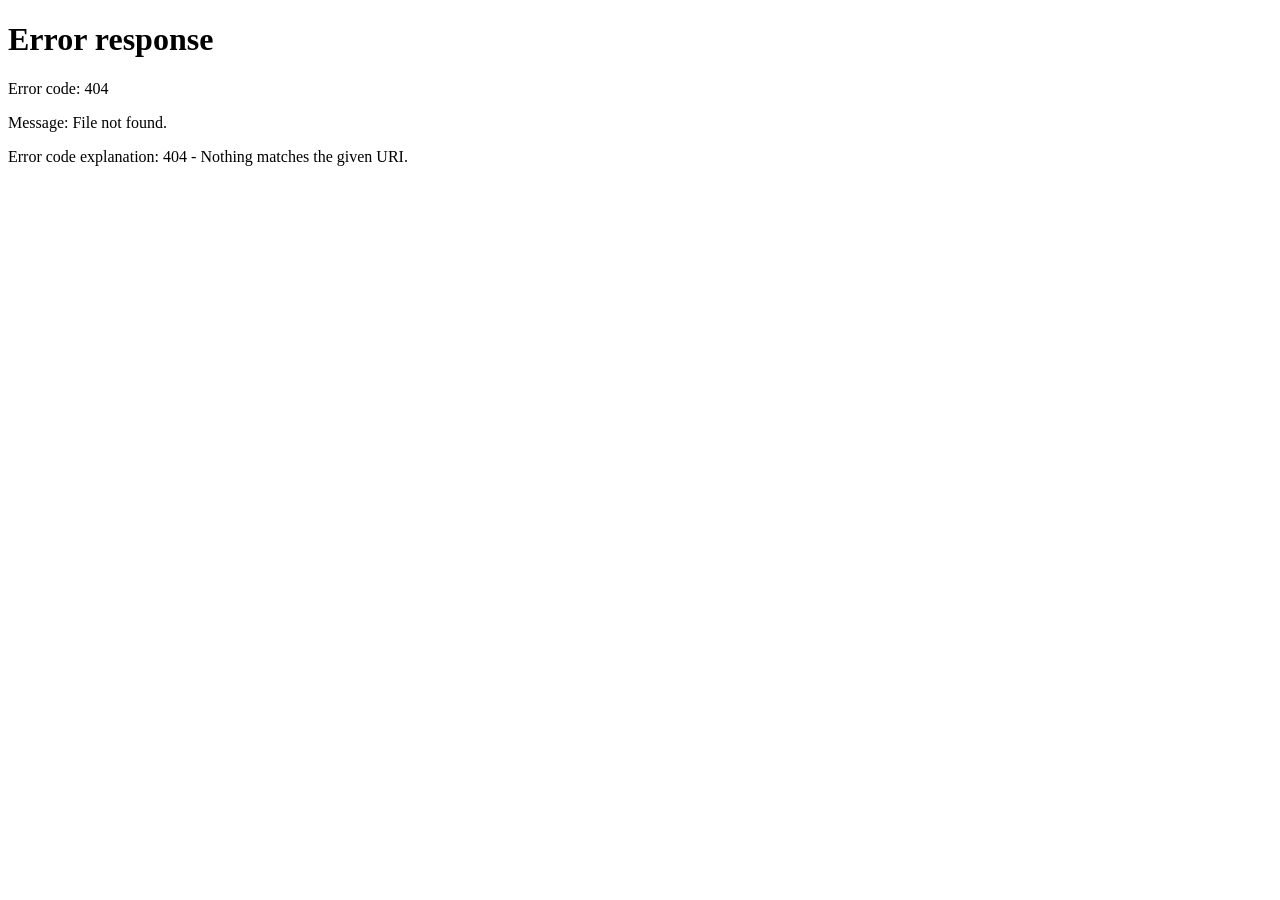
==== index.html @ 20a7a2fd "first commit" ====
<!DOCTYPE html>
<html lang="en">
<head>
    <meta charset="UTF-8">
    <meta name="viewport" content="width=device-width, initial-scale=1.0">
    <title>🏪 Mini Mart POS System - Point of Sale</title>
    <link rel="stylesheet" href="/style.css">
    <script src="script.js" defer></script>
</head>
<body>
    <div class="container">
        <div class="header">
            <h1>🏪 Mini Mart POS System</h1>
            <div class="nav-tabs">
                <a href="index.html" class="tab-button active">💳 Point of Sale</a>
                <a href="inventory.html" class="tab-button">📦 Inventory</a>
                <a href="stock.html" class="tab-button">📥 Product in Stock</a>
                <a href="reports.html" class="tab-button">📊 Reports</a>
                <a href="settings.html" class="tab-button">⚙️ Settings</a>
            </div>
        </div>

        <div id="pos" class="tab-content active">
            <div class="pos-layout">
                <div>
                    <input type="text" class="search-box" id="productSearch" placeholder="Search products..." oninput="searchProducts(this.value)">
                    <div class="product-grid" id="productGrid"></div>
                </div>

                <div class="cart-panel">
                    <div class="cart-header">
                        <h2>🛒 Current Sale</h2>
                    </div>
                    <div class="cart-items" id="cartItems">
                        <div style="text-align: center; color: #6b7280; padding: 20px;">Cart is empty</div>
                    </div>
                    <div class="cart-total">
                        <div class="total-amount" id="totalAmount">$0.00</div>
                        <div>Total Amount</div>
                    </div>
                    <button class="checkout-btn" onclick="checkout()">💰 Checkout</button>
                    <button class="btn btn-danger" onclick="clearCart()">🗑️ Clear Cart</button>
                </div>
            </div>
        </div>
    </div>

    <div id="checkoutModal" class="modal">
        <div class="modal-content">
            <span class="close" onclick="closeModal()">&times;</span>
            <h2>💳 Complete Payment</h2>
            <div class="form-group">
                <label for="paymentMethod">Payment Method</label>
                <select id="paymentMethod" class="form-control">
                    <option value="Cash">Cash</option>
                    <option value="Credit Card">Credit Card</option>
                    <option value="Debit Card">Debit Card</option>
                    <option value="Mobile Payment">Mobile Payment</option>
                </select>
            </div>
            <div class="form-group">
                <label for="amountReceived">Amount Received ($)</label>
                <input type="number" id="amountReceived" class="form-control" step="0.01" min="0">
            </div>
            <div class="cart-total">
                <div>Total: $<span id="modalTotal">0.00</span></div>
                <div>Change: $<span id="changeAmount">0.00</span></div>
            </div>
            <button class="checkout-btn" onclick="completeSale()">Complete Sale</button>
        </div>
    </div>
</body>
</html>
---- style.css ----
/* Global Styles */
* {
    margin: 0;
    padding: 0;
    box-sizing: border-box;
}

body {
    font-family: -apple-system, BlinkMacSystemFont, 'Segoe UI', Roboto, sans-serif;
    background: linear-gradient(135deg, #667eea 0%, #764ba2 100%);
    min-height: 100vh;
    color: #333;
}

.container {
    max-width: 1400px;
    margin: 0 auto;
    padding: 20px;
}

/* Header Styles */
.header {
    background: rgba(255, 255, 255, 0.95);
    backdrop-filter: blur(10px);
    border-radius: 15px;
    padding: 20px;
    margin-bottom: 20px;
    box-shadow: 0 8px 32px rgba(31, 38, 135, 0.37);
    border: 1px solid rgba(255, 255, 255, 0.18);
}

.header h1 {
    color: #2d3748;
    font-size: 2.5rem;
    font-weight: 700;
    text-align: center;
    margin-bottom: 10px;
}

/* Navigation Tabs */
.nav-tabs {
    display: flex;
    gap: 10px;
    justify-content: center;
    flex-wrap: wrap;
}

.tab-button {
    background: linear-gradient(45deg, #4f46e5, #7c3aed);
    color: white;
    border: none;
    padding: 12px 24px;
    border-radius: 25px;
    cursor: pointer;
    font-weight: 600;
    transition: all 0.3s ease;
    box-shadow: 0 4px 15px rgba(79, 70, 229, 0.3);
    text-decoration: none;
    display: inline-block;
}

.tab-button:hover {
    transform: translateY(-2px);
    box-shadow: 0 6px 20px rgba(79, 70, 229, 0.4);
}

.tab-button.active {
    background: linear-gradient(45deg, #059669, #047857);
    box-shadow: 0 4px 15px rgba(5, 150, 105, 0.3);
}

/* Login Content */
.login-content {
    background: rgba(255, 255, 255, 0.95);
    backdrop-filter: blur(10px);
    border-radius: 15px;
    padding: 30px;
    box-shadow: 0 8px 32px rgba(31, 38, 135, 0.37);
    border: 1px solid rgba(255, 255, 255, 0.18);
    max-width: 500px;
    margin: 50px auto;
    animation: fadeIn 0.5s ease;
}

.login-content h2 {
    text-align: center;
    margin-bottom: 20px;
    color: #2d3748;
}

/* Tab Content */
.tab-content {
    display: block;
    background: rgba(255, 255, 255, 0.95);
    backdrop-filter: blur(10px);
    border-radius: 15px;
    padding: 25px;
    box-shadow: 0 8px 32px rgba(31, 38, 135, 0.37);
    border: 1px solid rgba(255, 255, 255, 0.18);
    animation: fadeIn 0.5s ease;
}

@keyframes fadeIn {
    from { 
        opacity: 0; 
        transform: translateY(20px); 
    }
    to { 
        opacity: 1; 
        transform: translateY(0); 
    }
}

/* POS Interface */
.pos-layout {
    display: grid;
    grid-template-columns: 1fr 400px;
    gap: 20px;
    height: 70vh;
}

.product-grid {
    display: grid;
    grid-template-columns: repeat(auto-fill, minmax(150px, 1fr));
    gap: 15px;
    padding: 20px;
    background: rgba(248, 250, 252, 0.8);
    border-radius: 12px;
    overflow-y: auto;
    max-height: 100%;
}

.product-card {
    background: white;
    border-radius: 12px;
    padding: 15px;
    text-align: center;
    cursor: pointer;
    transition: all 0.3s ease;
    box-shadow: 0 2px 10px rgba(0, 0, 0, 0.1);
    border: 2px solid transparent;
}

.product-card:hover {
    transform: translateY(-5px) scale(1.02);
    box-shadow: 0 8px 25px rgba(0, 0, 0, 0.15);
    border-color: #4f46e5;
}

.product-card img {
    width: 60px;
    height: 60px;
    object-fit: cover;
    border-radius: 8px;
    margin-bottom: 10px;
    background: linear-gradient(45deg, #e2e8f0, #cbd5e1);
}

.product-name {
    font-weight: 600;
    color: #2d3748;
    margin-bottom: 5px;
    font-size: 0.9rem;
}

.product-price {
    color: #059669;
    font-weight: 700;
    font-size: 1.1rem;
}

/* Cart Panel */
.cart-panel {
    background: white;
    border-radius: 12px;
    padding: 20px;
    display: flex;
    flex-direction: column;
    box-shadow: 0 4px 20px rgba(0, 0, 0, 0.1);
}

.cart-header {
    text-align: center;
    margin-bottom: 20px;
    padding-bottom: 15px;
    border-bottom: 2px solid #e2e8f0;
}

.cart-items {
    flex: 1;
    overflow-y: auto;
    margin-bottom: 20px;
}

.cart-item {
    display: flex;
    justify-content: space-between;
    align-items: center;
    padding: 12px 0;
    border-bottom: 1px solid #e2e8f0;
    transition: all 0.3s ease;
}

.cart-item:hover {
    background: rgba(79, 70, 229, 0.05);
    border-radius: 8px;
    padding: 12px 8px;
}

.item-info {
    flex: 1;
}

.item-controls {
    display: flex;
    align-items: center;
    gap: 10px;
}

.qty-btn {
    background: #4f46e5;
    color: white;
    border: none;
    width: 30px;
    height: 30px;
    border-radius: 50%;
    cursor: pointer;
    font-weight: bold;
    transition: all 0.3s ease;
}

.qty-btn:hover {
    background: #3730a3;
    transform: scale(1.1);
}

.cart-total {
    background: linear-gradient(45deg, #1f2937, #374151);
    color: white;
    padding: 20px;
    border-radius: 12px;
    text-align: center;
    margin-bottom: 15px;
}

.total-amount {
    font-size: 1.8rem;
    font-weight: 700;
    margin-bottom: 10px;
}

.checkout-btn {
    background: linear-gradient(45deg, #059669, #047857);
    color: white;
    border: none;
    padding: 15px;
    border-radius: 12px;
    cursor: pointer;
    font-size: 1.1rem;
    font-weight: 600;
    transition: all 0.3s ease;
    width: 100%;
}

.checkout-btn:hover {
    transform: translateY(-2px);
    box-shadow: 0 6px 20px rgba(5, 150, 105, 0.3);
}

/* Forms */
.form-group {
    margin-bottom: 20px;
}

.form-group label {
    display: block;
    margin-bottom: 8px;
    font-weight: 600;
    color: #374151;
}

.form-control {
    width: 100%;
    padding: 12px;
    border: 2px solid #e5e7eb;
    border-radius: 8px;
    font-size: 1rem;
    transition: all 0.3s ease;
}

.form-control:focus {
    outline: none;
    border-color: #4f46e5;
    box-shadow: 0 0 0 3px rgba(79, 70, 229, 0.1);
}

/* Buttons */
.btn {
    background: linear-gradient(45deg, #4f46e5, #7c3aed);
    color: white;
    border: none;
    padding: 12px 24px;
    border-radius: 8px;
    cursor: pointer;
    font-weight: 600;
    transition: all 0.3s ease;
}

.btn:hover {
    transform: translateY(-2px);
    box-shadow: 0 4px 15px rgba(79, 70, 229, 0.3);
}

.btn-danger {
    background: linear-gradient(45deg, #dc2626, #b91c1c);
}

.btn-danger:hover {
    box-shadow: 0 4px 15px rgba(220, 38, 38, 0.3);
}

/* Tables */
.data-table {
    width: 100%;
    border-collapse: collapse;
    background: white;
    border-radius: 12px;
    overflow: hidden;
    box-shadow: 0 4px 20px rgba(0, 0, 0, 0.1);
}

.data-table th {
    background: linear-gradient(45deg, #1f2937, #374151);
    color: white;
    padding: 15px;
    text-align: left;
    font-weight: 600;
}

.data-table td {
    padding: 12px 15px;
    border-bottom: 1px solid #e5e7eb;
}

.data-table tr:hover {
    background: rgba(79, 70, 229, 0.05);
}

/* Reports */
.stats-grid {
    display: grid;
    grid-template-columns: repeat(auto-fit, minmax(250px, 1fr));
    gap: 20px;
    margin-bottom: 30px;
}

.stat-card {
    background: linear-gradient(135deg, #667eea 0%, #764ba2 100%);
    color: white;
    padding: 25px;
    border-radius: 15px;
    text-align: center;
    box-shadow: 0 8px 25px rgba(0, 0, 0, 0.15);
    transition: all 0.3s ease;
}

.stat-card:hover {
    transform: translateY(-5px);
    box-shadow: 0 12px 35px rgba(0, 0, 0, 0.2);
}

.stat-value {
    font-size: 2.5rem;
    font-weight: 700;
    margin-bottom: 10px;
}

.stat-label {
    font-size: 1.1rem;
    opacity: 0.9;
}

/* Modal */
.modal {
    display: none;
    position: fixed;
    top: 0;
    left: 0;
    width: 100%;
    height: 100%;
    background: rgba(0, 0, 0, 0.7);
    backdrop-filter: blur(5px);
    z-index: 1000;
}

.modal-content {
    position: absolute;
    top: 50%;
    left: 50%;
    transform: translate(-50%, -50%);
    background: white;
    border-radius: 15px;
    padding: 30px;
    max-width: 500px;
    width: 90%;
    box-shadow: 0 20px 60px rgba(0, 0, 0, 0.3);
}

.close {
    position: absolute;
    top: 15px;
    right: 20px;
    font-size: 2rem;
    cursor: pointer;
    color: #6b7280;
}

/* Search Box */
.search-box {
    width: 100%;
    padding: 12px;
    border: 2px solid #e5e7eb;
    border-radius: 25px;
    margin-bottom: 20px;
    font-size: 1rem;
    transition: all 0.3s ease;
}

.search-box:focus {
    outline: none;
    border-color: #4f46e5;
    box-shadow: 0 0 0 3px rgba(79, 70, 229, 0.1);
}

/* Responsive Design */
@media (max-width: 768px) {
    .pos-layout {
        grid-template-columns: 1fr;
        height: auto;
    }
    
    .product-grid {
        height: 300px;
    }
    
    .form-grid {
        grid-template-columns: 1fr;
    }
    
    .nav-tabs {
        flex-direction: column;
        align-items: center;
    }
    
    .tab-button {
        width: 200px;
        margin-bottom: 5px;
    }
    
    .header h1 {
        font-size: 2rem;
    }
    
    .stats-grid {
        grid-template-columns: 1fr;
    }
    
    .login-content {
        margin: 20px;
        padding: 20px;
    }
}
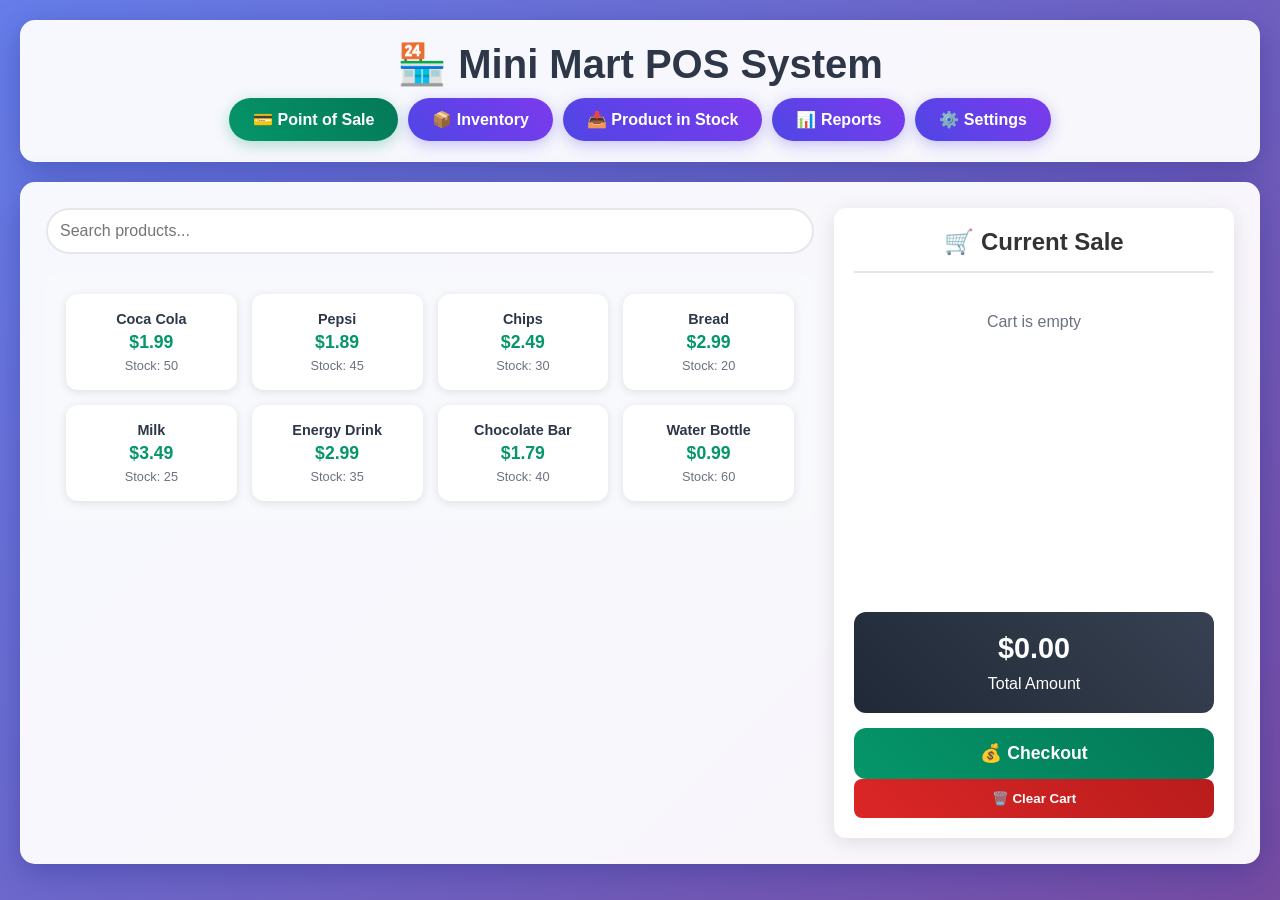
==== commit 496011c9: "new" ====
--- a/index.html
+++ b/index.html
@@ -4,19 +4,19 @@
     <meta charset="UTF-8">
     <meta name="viewport" content="width=device-width, initial-scale=1.0">
     <title>🏪 Mini Mart POS System - Point of Sale</title>
-    <link rel="stylesheet" href="/style.css">
-    <script src="script.js" defer></script>
+    <link rel="stylesheet" href="./style.css">
+    <script src="./script.js" defer></script>
 </head>
 <body>
     <div class="container">
         <div class="header">
             <h1>🏪 Mini Mart POS System</h1>
             <div class="nav-tabs">
-                <a href="index.html" class="tab-button active">💳 Point of Sale</a>
-                <a href="inventory.html" class="tab-button">📦 Inventory</a>
-                <a href="stock.html" class="tab-button">📥 Product in Stock</a>
-                <a href="reports.html" class="tab-button">📊 Reports</a>
-                <a href="settings.html" class="tab-button">⚙️ Settings</a>
+                <a href="login.html" class="tab-button active">💳 Point of Sale</a>
+                <a href="./pages/inventory.html" class="tab-button">📦 Inventory</a>
+                <a href="./pages/stock.html" class="tab-button">📥 Product in Stock</a>
+                <a href="./pages/reports.html" class="tab-button">📊 Reports</a>
+                <a href="./pages/settings.html" class="tab-button">⚙️ Settings</a>
             </div>
         </div>
 
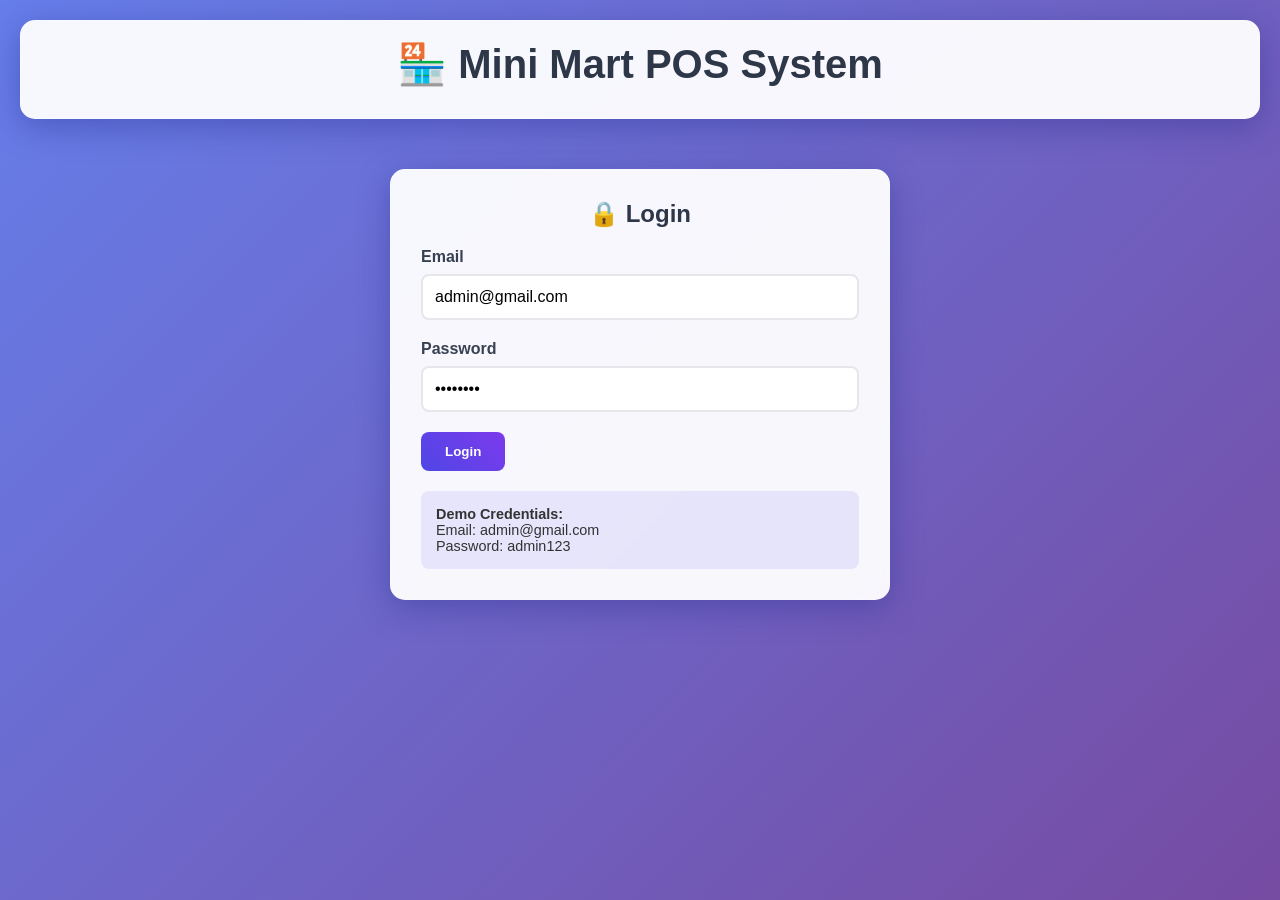
==== commit 9a34c9e5: "completed" ====
--- a/index.html
+++ b/index.html
@@ -5,18 +5,18 @@
     <meta name="viewport" content="width=device-width, initial-scale=1.0">
     <title>🏪 Mini Mart POS System - Point of Sale</title>
     <link rel="stylesheet" href="./style.css">
-    <script src="./script.js" defer></script>
 </head>
 <body>
     <div class="container">
         <div class="header">
             <h1>🏪 Mini Mart POS System</h1>
             <div class="nav-tabs">
-                <a href="login.html" class="tab-button active">💳 Point of Sale</a>
+                <a href="index.html" class="tab-button active">💳 Point of Sale</a>
                 <a href="./pages/inventory.html" class="tab-button">📦 Inventory</a>
                 <a href="./pages/stock.html" class="tab-button">📥 Product in Stock</a>
-                <a href="./pages/reports.html" class="tab-button">📊 Reports</a>
+                <a href="./pages/report.html" class="tab-button">📊 Reports</a>
                 <a href="./pages/settings.html" class="tab-button">⚙️ Settings</a>
+                <button onclick="ApiService.logout()" class="tab-button" style="background: linear-gradient(45deg, #dc2626, #b91c1c);">🚪 Logout</button>
             </div>
         </div>
 
@@ -24,7 +24,9 @@
             <div class="pos-layout">
                 <div>
                     <input type="text" class="search-box" id="productSearch" placeholder="Search products..." oninput="searchProducts(this.value)">
-                    <div class="product-grid" id="productGrid"></div>
+                    <div class="product-grid" id="productGrid">
+                        <div style="grid-column: 1/-1; text-align: center; padding: 40px; color: #6b7280;">Loading products...</div>
+                    </div>
                 </div>
 
                 <div class="cart-panel">
@@ -36,7 +38,7 @@
                     </div>
                     <div class="cart-total">
                         <div class="total-amount" id="totalAmount">$0.00</div>
-                        <div>Total Amount</div>
+                        <div>Total Amount (incl. tax)</div>
                     </div>
                     <button class="checkout-btn" onclick="checkout()">💰 Checkout</button>
                     <button class="btn btn-danger" onclick="clearCart()">🗑️ Clear Cart</button>
@@ -45,6 +47,7 @@
         </div>
     </div>
 
+    <!-- Checkout Modal -->
     <div id="checkoutModal" class="modal">
         <div class="modal-content">
             <span class="close" onclick="closeModal()">&times;</span>
@@ -69,5 +72,7 @@
             <button class="checkout-btn" onclick="completeSale()">Complete Sale</button>
         </div>
     </div>
+
+    <script src="./script.js"></script>
 </body>
 </html>
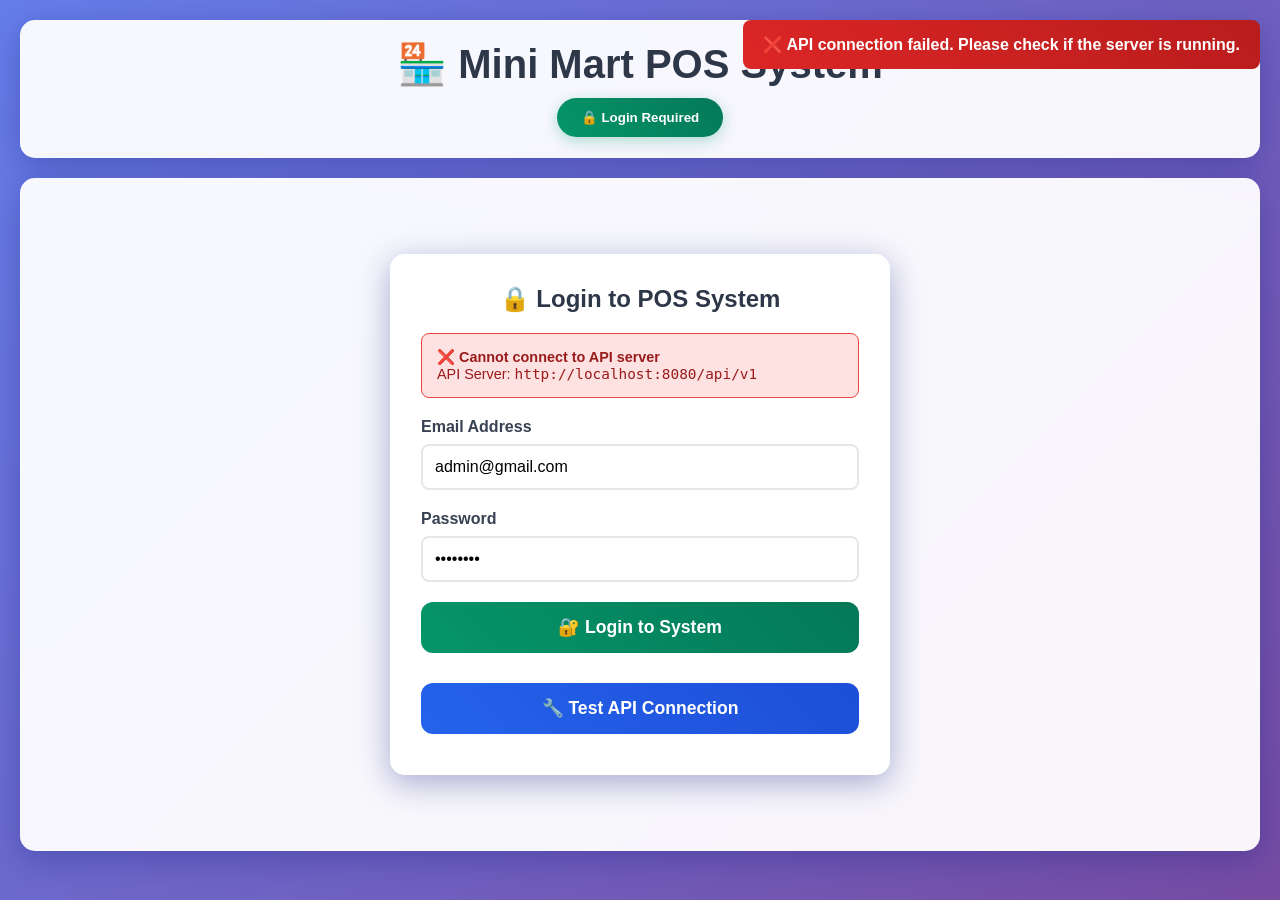
==== commit e07057c0: "last commit" ====
--- a/index.html
+++ b/index.html
@@ -1,31 +1,680 @@
 <!DOCTYPE html>
 <html lang="en">
+
 <head>
     <meta charset="UTF-8">
     <meta name="viewport" content="width=device-width, initial-scale=1.0">
-    <title>🏪 Mini Mart POS System - Point of Sale</title>
-    <link rel="stylesheet" href="./style.css">
+    <title>🏪 Mini Mart POS System</title>
+    <style>
+        /* Global Styles */
+        * {
+            margin: 0;
+            padding: 0;
+            box-sizing: border-box;
+        }
+
+        body {
+            font-family: -apple-system, BlinkMacSystemFont, 'Segoe UI', Roboto, sans-serif;
+            background: linear-gradient(135deg, #667eea 0%, #764ba2 100%);
+            min-height: 100vh;
+            color: #333;
+        }
+
+        .container {
+            max-width: 1400px;
+            margin: 0 auto;
+            padding: 20px;
+        }
+
+        /* Header Styles */
+        .header {
+            background: rgba(255, 255, 255, 0.95);
+            backdrop-filter: blur(10px);
+            border-radius: 15px;
+            padding: 20px;
+            margin-bottom: 20px;
+            box-shadow: 0 8px 32px rgba(31, 38, 135, 0.37);
+            border: 1px solid rgba(255, 255, 255, 0.18);
+        }
+
+        .header h1 {
+            color: #2d3748;
+            font-size: 2.5rem;
+            font-weight: 700;
+            text-align: center;
+            margin-bottom: 10px;
+        }
+
+        .user-info {
+            text-align: center;
+            margin-bottom: 15px;
+            padding: 10px;
+            background: rgba(79, 70, 229, 0.1);
+            border-radius: 8px;
+            font-size: 0.9rem;
+            color: #4f46e5;
+            display: none;
+        }
+
+        .user-info.show {
+            display: block;
+        }
+
+        /* Navigation Tabs */
+        .nav-tabs {
+            display: flex;
+            gap: 10px;
+            justify-content: center;
+            flex-wrap: wrap;
+        }
+
+        .tab-button {
+            background: linear-gradient(45deg, #4f46e5, #7c3aed);
+            color: white;
+            border: none;
+            padding: 12px 24px;
+            border-radius: 25px;
+            cursor: pointer;
+            font-weight: 600;
+            transition: all 0.3s ease;
+            box-shadow: 0 4px 15px rgba(79, 70, 229, 0.3);
+            text-decoration: none;
+            display: inline-block;
+        }
+
+        .tab-button:hover {
+            transform: translateY(-2px);
+            box-shadow: 0 6px 20px rgba(79, 70, 229, 0.4);
+        }
+
+        .tab-button.active {
+            background: linear-gradient(45deg, #059669, #047857);
+            box-shadow: 0 4px 15px rgba(5, 150, 105, 0.3);
+        }
+
+        .tab-button.logout {
+            background: linear-gradient(45deg, #dc2626, #b91c1c);
+            box-shadow: 0 4px 15px rgba(220, 38, 38, 0.3);
+        }
+
+        .tab-button.logout:hover {
+            box-shadow: 0 6px 20px rgba(220, 38, 38, 0.4);
+        }
+
+        /* Login Content */
+        .login-content {
+            background: rgba(255, 255, 255, 0.95);
+            backdrop-filter: blur(10px);
+            border-radius: 15px;
+            padding: 30px;
+            box-shadow: 0 8px 32px rgba(31, 38, 135, 0.37);
+            border: 1px solid rgba(255, 255, 255, 0.18);
+            max-width: 500px;
+            margin: 50px auto;
+            animation: fadeIn 0.5s ease;
+        }
+
+        .login-content h2 {
+            text-align: center;
+            margin-bottom: 20px;
+            color: #2d3748;
+        }
+
+        /* Connection Status */
+        .connection-status {
+            margin-bottom: 20px;
+            padding: 15px;
+            border-radius: 8px;
+            font-size: 0.9rem;
+        }
+
+        .connection-status.connecting {
+            background: #fef3c7;
+            color: #92400e;
+            border: 1px solid #fbbf24;
+        }
+
+        .connection-status.connected {
+            background: #d1fae5;
+            color: #065f46;
+            border: 1px solid #10b981;
+        }
+
+        .connection-status.error {
+            background: #fee2e2;
+            color: #991b1b;
+            border: 1px solid #ef4444;
+        }
+
+        /* Tab Content */
+        .tab-content {
+            display: none;
+            background: rgba(255, 255, 255, 0.95);
+            backdrop-filter: blur(10px);
+            border-radius: 15px;
+            padding: 25px;
+            box-shadow: 0 8px 32px rgba(31, 38, 135, 0.37);
+            border: 1px solid rgba(255, 255, 255, 0.18);
+            animation: fadeIn 0.5s ease;
+        }
+
+        .tab-content.active {
+            display: block;
+        }
+
+        @keyframes fadeIn {
+            from {
+                opacity: 0;
+                transform: translateY(20px);
+            }
+
+            to {
+                opacity: 1;
+                transform: translateY(0);
+            }
+        }
+
+        /* Loading Overlay */
+        .loading-overlay {
+            position: fixed;
+            top: 0;
+            left: 0;
+            width: 100%;
+            height: 100%;
+            background: rgba(0, 0, 0, 0.7);
+            backdrop-filter: blur(5px);
+            display: none;
+            justify-content: center;
+            align-items: center;
+            z-index: 9999;
+        }
+
+        .loading-overlay.show {
+            display: flex;
+        }
+
+        .spinner {
+            width: 50px;
+            height: 50px;
+            border: 5px solid rgba(255, 255, 255, 0.3);
+            border-top: 5px solid white;
+            border-radius: 50%;
+            animation: spin 1s linear infinite;
+        }
+
+        @keyframes spin {
+            0% {
+                transform: rotate(0deg);
+            }
+
+            100% {
+                transform: rotate(360deg);
+            }
+        }
+
+        /* POS Interface */
+        .pos-layout {
+            display: grid;
+            grid-template-columns: 1fr 400px;
+            gap: 20px;
+            height: 70vh;
+        }
+
+        .product-grid {
+            display: grid;
+            grid-template-columns: repeat(auto-fill, minmax(150px, 1fr));
+            gap: 15px;
+            padding: 20px;
+            background: rgba(248, 250, 252, 0.8);
+            border-radius: 12px;
+            overflow-y: auto;
+            max-height: 100%;
+        }
+
+        .product-card {
+            background: white;
+            border-radius: 12px;
+            padding: 15px;
+            text-align: center;
+            cursor: pointer;
+            transition: all 0.3s ease;
+            box-shadow: 0 2px 10px rgba(0, 0, 0, 0.1);
+            border: 2px solid transparent;
+        }
+
+        .product-card:hover {
+            transform: translateY(-5px) scale(1.02);
+            box-shadow: 0 8px 25px rgba(0, 0, 0, 0.15);
+            border-color: #4f46e5;
+        }
+
+        .product-card.out-of-stock {
+            opacity: 0.5;
+            cursor: not-allowed;
+        }
+
+        .product-card.out-of-stock:hover {
+            transform: none;
+            border-color: transparent;
+        }
+
+        .product-name {
+            font-weight: 600;
+            color: #2d3748;
+            margin-bottom: 5px;
+            font-size: 0.9rem;
+        }
+
+        .product-price {
+            color: #059669;
+            font-weight: 700;
+            font-size: 1.1rem;
+        }
+
+        /* Cart Panel */
+        .cart-panel {
+            background: white;
+            border-radius: 12px;
+            padding: 20px;
+            display: flex;
+            flex-direction: column;
+            box-shadow: 0 4px 20px rgba(0, 0, 0, 0.1);
+        }
+
+        .cart-header {
+            text-align: center;
+            margin-bottom: 20px;
+            padding-bottom: 15px;
+            border-bottom: 2px solid #e2e8f0;
+        }
+
+        .cart-items {
+            flex: 1;
+            overflow-y: auto;
+            margin-bottom: 20px;
+        }
+
+        .cart-item {
+            display: flex;
+            justify-content: space-between;
+            align-items: center;
+            padding: 12px 0;
+            border-bottom: 1px solid #e2e8f0;
+            transition: all 0.3s ease;
+        }
+
+        .cart-item:hover {
+            background: rgba(79, 70, 229, 0.05);
+            border-radius: 8px;
+            padding: 12px 8px;
+        }
+
+        .item-info {
+            flex: 1;
+        }
+
+        .item-controls {
+            display: flex;
+            align-items: center;
+            gap: 10px;
+        }
+
+        .qty-btn {
+            background: #4f46e5;
+            color: white;
+            border: none;
+            width: 30px;
+            height: 30px;
+            border-radius: 50%;
+            cursor: pointer;
+            font-weight: bold;
+            transition: all 0.3s ease;
+        }
+
+        .qty-btn:hover {
+            background: #3730a3;
+            transform: scale(1.1);
+        }
+
+        .cart-total {
+            background: linear-gradient(45deg, #1f2937, #374151);
+            color: white;
+            padding: 20px;
+            border-radius: 12px;
+            text-align: center;
+            margin-bottom: 15px;
+        }
+
+        .total-amount {
+            font-size: 1.8rem;
+            font-weight: 700;
+            margin-bottom: 10px;
+        }
+
+        .checkout-btn,
+        .btn {
+            background: linear-gradient(45deg, #059669, #047857);
+            color: white;
+            border: none;
+            padding: 15px;
+            border-radius: 12px;
+            cursor: pointer;
+            font-size: 1.1rem;
+            font-weight: 600;
+            transition: all 0.3s ease;
+            width: 100%;
+            margin-bottom: 10px;
+        }
+
+        .checkout-btn:hover,
+        .btn:hover {
+            transform: translateY(-2px);
+            box-shadow: 0 6px 20px rgba(5, 150, 105, 0.3);
+        }
+
+        .btn:disabled {
+            opacity: 0.5;
+            cursor: not-allowed;
+            transform: none;
+        }
+
+        .btn-danger {
+            background: linear-gradient(45deg, #dc2626, #b91c1c);
+        }
+
+        .btn-danger:hover {
+            box-shadow: 0 4px 15px rgba(220, 38, 38, 0.3);
+        }
+
+        /* Forms */
+        .form-group {
+            margin-bottom: 20px;
+        }
+
+        .form-group label {
+            display: block;
+            margin-bottom: 8px;
+            font-weight: 600;
+            color: #374151;
+        }
+
+        .form-control {
+            width: 100%;
+            padding: 12px;
+            border: 2px solid #e5e7eb;
+            border-radius: 8px;
+            font-size: 1rem;
+            transition: all 0.3s ease;
+        }
+
+        .form-control:focus {
+            outline: none;
+            border-color: #4f46e5;
+            box-shadow: 0 0 0 3px rgba(79, 70, 229, 0.1);
+        }
+
+        .form-grid {
+            display: grid;
+            grid-template-columns: 1fr 1fr;
+            gap: 30px;
+        }
+
+        /* Tables */
+        .data-table {
+            width: 100%;
+            border-collapse: collapse;
+            background: white;
+            border-radius: 12px;
+            overflow: hidden;
+            box-shadow: 0 4px 20px rgba(0, 0, 0, 0.1);
+        }
+
+        .data-table th {
+            background: linear-gradient(45deg, #1f2937, #374151);
+            color: white;
+            padding: 15px;
+            text-align: left;
+            font-weight: 600;
+        }
+
+        .data-table td {
+            padding: 12px 15px;
+            border-bottom: 1px solid #e5e7eb;
+        }
+
+        .data-table tr:hover {
+            background: rgba(79, 70, 229, 0.05);
+        }
+
+        /* Reports */
+        .stats-grid {
+            display: grid;
+            grid-template-columns: repeat(auto-fit, minmax(250px, 1fr));
+            gap: 20px;
+            margin-bottom: 30px;
+        }
+
+        .stat-card {
+            background: linear-gradient(135deg, #667eea 0%, #764ba2 100%);
+            color: white;
+            padding: 25px;
+            border-radius: 15px;
+            text-align: center;
+            box-shadow: 0 8px 25px rgba(0, 0, 0, 0.15);
+            transition: all 0.3s ease;
+        }
+
+        .stat-card:hover {
+            transform: translateY(-5px);
+            box-shadow: 0 12px 35px rgba(0, 0, 0, 0.2);
+        }
+
+        .stat-value {
+            font-size: 2.5rem;
+            font-weight: 700;
+            margin-bottom: 10px;
+        }
+
+        .stat-label {
+            font-size: 1.1rem;
+            opacity: 0.9;
+        }
+
+        /* Modal */
+        .modal {
+            display: none;
+            position: fixed;
+            top: 0;
+            left: 0;
+            width: 100%;
+            height: 100%;
+            background: rgba(0, 0, 0, 0.7);
+            backdrop-filter: blur(5px);
+            z-index: 1000;
+        }
+
+        .modal-content {
+            position: absolute;
+            top: 50%;
+            left: 50%;
+            transform: translate(-50%, -50%);
+            background: white;
+            border-radius: 15px;
+            padding: 30px;
+            max-width: 500px;
+            width: 90%;
+            box-shadow: 0 20px 60px rgba(0, 0, 0, 0.3);
+        }
+
+        .close {
+            position: absolute;
+            top: 15px;
+            right: 20px;
+            font-size: 2rem;
+            cursor: pointer;
+            color: #6b7280;
+        }
+
+        /* Search Box */
+        .search-box {
+            width: 100%;
+            padding: 12px;
+            border: 2px solid #e5e7eb;
+            border-radius: 25px;
+            margin-bottom: 20px;
+            font-size: 1rem;
+            transition: all 0.3s ease;
+        }
+
+        .search-box:focus {
+            outline: none;
+            border-color: #4f46e5;
+            box-shadow: 0 0 0 3px rgba(79, 70, 229, 0.1);
+        }
+
+        .hidden {
+            display: none;
+        }
+
+        .loading {
+            text-align: center;
+            padding: 20px;
+            color: #6b7280;
+        }
+
+        /* Notification */
+        .notification {
+            position: fixed;
+            top: 20px;
+            right: 20px;
+            padding: 15px 20px;
+            border-radius: 8px;
+            color: white;
+            font-weight: 600;
+            z-index: 10000;
+            transform: translateX(400px);
+            transition: transform 0.3s ease;
+        }
+
+        .notification.show {
+            transform: translateX(0);
+        }
+
+        .notification.success {
+            background: linear-gradient(45deg, #059669, #047857);
+        }
+
+        .notification.error {
+            background: linear-gradient(45deg, #dc2626, #b91c1c);
+        }
+
+        .notification.info {
+            background: linear-gradient(45deg, #2563eb, #1d4ed8);
+        }
+
+        /* Responsive Design */
+        @media (max-width: 768px) {
+            .pos-layout {
+                grid-template-columns: 1fr;
+                height: auto;
+            }
+
+            .product-grid {
+                height: 300px;
+            }
+
+            .form-grid {
+                grid-template-columns: 1fr;
+            }
+
+            .nav-tabs {
+                flex-direction: column;
+                align-items: center;
+            }
+
+            .tab-button {
+                width: 200px;
+                margin-bottom: 5px;
+            }
+
+            .header h1 {
+                font-size: 2rem;
+            }
+
+            .stats-grid {
+                grid-template-columns: 1fr;
+            }
+        }
+    </style>
 </head>
+
 <body>
+    <!-- Loading Overlay -->
+    <div class="loading-overlay" id="loadingOverlay">
+        <div class="spinner"></div>
+    </div>
+
+    <!-- Notification -->
+    <div class="notification" id="notification"></div>
+
     <div class="container">
         <div class="header">
             <h1>🏪 Mini Mart POS System</h1>
-            <div class="nav-tabs">
-                <a href="index.html" class="tab-button active">💳 Point of Sale</a>
-                <a href="./pages/inventory.html" class="tab-button">📦 Inventory</a>
-                <a href="./pages/stock.html" class="tab-button">📥 Product in Stock</a>
-                <a href="./pages/report.html" class="tab-button">📊 Reports</a>
-                <a href="./pages/settings.html" class="tab-button">⚙️ Settings</a>
-                <button onclick="ApiService.logout()" class="tab-button" style="background: linear-gradient(45deg, #dc2626, #b91c1c);">🚪 Logout</button>
+
+            <!-- User Info (shown when logged in) -->
+            <div class="user-info" id="userInfo">
+                Welcome back, <span id="currentUserEmail"></span>
+                <br>
+                <small>Session active since <span id="loginTime"></span></small>
+            </div>
+
+            <div class="nav-tabs" id="navTabs">
+                <!-- Navigation will be updated by JavaScript based on login status -->
             </div>
         </div>
 
-        <div id="pos" class="tab-content active">
+        <!-- Login Tab -->
+        <div id="login" class="tab-content active">
+            <div class="login-content">
+                <h2>🔒 Login to POS System</h2>
+
+                <!-- Connection Status -->
+                <div class="connection-status connecting" id="connectionStatus">
+                    <strong>🔄 Checking connection...</strong><br>
+                    Testing API connection to <code id="apiUrl">http://localhost:8080</code>
+                </div>
+
+                <form id="loginForm" onsubmit="handleLogin(event)">
+                    <div class="form-group">
+                        <label for="username">Email Address</label>
+                        <input type="email" id="username" class="form-control" value="admin@gmail.com" required>
+                    </div>
+                    <div class="form-group">
+                        <label for="password">Password</label>
+                        <input type="password" id="password" class="form-control" value="admin123" required>
+                    </div>
+                    <button type="submit" class="btn" id="loginBtn">
+                        🔐 Login to System
+                    </button>
+                </form>
+
+                <div style="margin-top: 20px; text-align: center;">
+                    <button type="button" class="btn" onclick="testConnection()"
+                        style="background: linear-gradient(45deg, #2563eb, #1d4ed8);">
+                        🔧 Test API Connection
+                    </button>
+                </div>
+            </div>
+        </div>
+
+        <!-- POS Tab -->
+        <div id="pos" class="tab-content">
             <div class="pos-layout">
                 <div>
-                    <input type="text" class="search-box" id="productSearch" placeholder="Search products..." oninput="searchProducts(this.value)">
+                    <input type="text" class="search-box" id="productSearch" placeholder="🔍 Search products..."
+                        oninput="searchProducts(this.value)">
                     <div class="product-grid" id="productGrid">
-                        <div style="grid-column: 1/-1; text-align: center; padding: 40px; color: #6b7280;">Loading products...</div>
+                        <div class="loading">Loading products...</div>
                     </div>
                 </div>
 
@@ -38,10 +687,201 @@
                     </div>
                     <div class="cart-total">
                         <div class="total-amount" id="totalAmount">$0.00</div>
-                        <div>Total Amount (incl. tax)</div>
+                        <div>Total Amount</div>
                     </div>
-                    <button class="checkout-btn" onclick="checkout()">💰 Checkout</button>
+                    <button class="checkout-btn" onclick="checkout()" disabled>💰 Checkout</button>
                     <button class="btn btn-danger" onclick="clearCart()">🗑️ Clear Cart</button>
+                </div>
+            </div>
+        </div>
+
+        <!-- Inventory Tab -->
+        <div id="inventory" class="tab-content">
+            <div class="form-grid">
+                <div>
+                    <h2>➕ Add Product to Inventory</h2>
+                    <form id="inventoryForm" onsubmit="addInventoryProduct(event)">
+                        <div class="form-group">
+                            <label for="inventoryStockProduct">Stock Product</label>
+                            <select id="inventoryStockProduct" class="form-control" required>
+                                <option value="">Select a stock product...</option>
+                            </select>
+                        </div>
+                        <div class="form-group">
+                            <label for="inventorySalePrice">Sale Price ($)</label>
+                            <input type="number" id="inventorySalePrice" class="form-control" step="0.01" min="0"
+                                required>
+                        </div>
+                        <div class="form-group">
+                            <label for="inventorySaleQuantity">Sale Quantity</label>
+                            <input type="number" id="inventorySaleQuantity" class="form-control" min="0" required>
+                        </div>
+                        <div class="form-group">
+                            <label for="inventoryDiscount">Discount (0-1)</label>
+                            <input type="number" id="inventoryDiscount" class="form-control" step="0.01" min="0" max="1"
+                                value="0">
+                        </div>
+                        <button type="submit" class="btn">Add to Inventory</button>
+                    </form>
+                </div>
+                <div>
+                    <h2>📋 Inventory Products</h2>
+                    <table class="data-table">
+                        <thead>
+                            <tr>
+                                <th>Name</th>
+                                <th>Sale Price</th>
+                                <th>Discount</th>
+                                <th>Final Price</th>
+                                <th>Quantity</th>
+                                <th>Category</th>
+                                <th>Actions</th>
+                            </tr>
+                        </thead>
+                        <tbody id="inventoryTable">
+                            <tr>
+                                <td colspan="7" class="loading">Loading inventory...</td>
+                            </tr>
+                        </tbody>
+                    </table>
+                </div>
+            </div>
+        </div>
+
+        <!-- Stock Tab -->
+        <div id="stock" class="tab-content">
+            <div class="form-grid">
+                <div>
+                    <h2>📥 Add Stock Product</h2>
+                    <form id="stockForm" onsubmit="addStockProduct(event)">
+                        <div class="form-group">
+                            <label for="stockProductName">Product Name</label>
+                            <input type="text" id="stockProductName" class="form-control" required>
+                        </div>
+                        <div class="form-group">
+                            <label for="stockBasePrice">Base Price ($)</label>
+                            <input type="number" id="stockBasePrice" class="form-control" step="0.01" min="0" required>
+                        </div>
+                        <div class="form-group">
+                            <label for="stockQuantity">Quantity</label>
+                            <input type="number" id="stockQuantity" class="form-control" min="0" required>
+                        </div>
+                        <div class="form-group">
+                            <label for="stockCategory">Category</label>
+                            <select id="stockCategory" class="form-control" required>
+                                <option value="">Select category...</option>
+                            </select>
+                        </div>
+                        <button type="submit" class="btn">Add to Stock</button>
+                    </form>
+                </div>
+                <div>
+                    <h2>📋 Stock Products</h2>
+                    <table class="data-table">
+                        <thead>
+                            <tr>
+                                <th>Name</th>
+                                <th>Base Price</th>
+                                <th>Quantity</th>
+                                <th>Category</th>
+                                <th>Actions</th>
+                            </tr>
+                        </thead>
+                        <tbody id="stockTable">
+                            <tr>
+                                <td colspan="5" class="loading">Loading stock...</td>
+                            </tr>
+                        </tbody>
+                    </table>
+                </div>
+            </div>
+        </div>
+
+        <!-- Reports Tab -->
+        <div id="reports" class="tab-content">
+            <div class="stats-grid">
+                <div class="stat-card">
+                    <div class="stat-value" id="todaySales">$0</div>
+                    <div class="stat-label">Today's Sales</div>
+                </div>
+                <div class="stat-card">
+                    <div class="stat-value" id="totalTransactions">0</div>
+                    <div class="stat-label">Transactions Today</div>
+                </div>
+                <div class="stat-card">
+                    <div class="stat-value" id="topProduct">-</div>
+                    <div class="stat-label">Top Selling Product</div>
+                </div>
+                <div class="stat-card">
+                    <div class="stat-value" id="lowStock">0</div>
+                    <div class="stat-label">Low Stock Items</div>
+                </div>
+                <div class="stat-card">
+                    <div class="stat-value" id="totalProfit">$0</div>
+                    <div class="stat-label">Today's Profit</div>
+                </div>
+            </div>
+            <h2>📈 Recent Transactions</h2>
+            <table class="data-table">
+                <thead>
+                    <tr>
+                        <th>Time</th>
+                        <th>Items</th>
+                        <th>Total</th>
+                        <th>Payment Method</th>
+                    </tr>
+                </thead>
+                <tbody id="transactionTable">
+                    <tr>
+                        <td colspan="4" class="loading">Loading transactions...</td>
+                    </tr>
+                </tbody>
+            </table>
+        </div>
+
+        <!-- Settings Tab -->
+        <div id="settings" class="tab-content">
+            <div class="form-grid">
+                <div>
+                    <h2>🏪 Store Information</h2>
+                    <form id="storeForm" onsubmit="saveStoreSettings(event)">
+                        <div class="form-group">
+                            <label for="storeName">Store Name</label>
+                            <input type="text" id="storeName" class="form-control" value="Mini Mart">
+                        </div>
+                        <div class="form-group">
+                            <label for="storeAddress">Address</label>
+                            <input type="text" id="storeAddress" class="form-control"
+                                value="123 Main Street, City, State 12345">
+                        </div>
+                        <div class="form-group">
+                            <label for="storePhone">Phone</label>
+                            <input type="tel" id="storePhone" class="form-control">
+                        </div>
+                        <button type="submit" class="btn">Save Settings</button>
+                    </form>
+                </div>
+                <div>
+                    <h2>💰 Tax & Payment Settings</h2>
+                    <form id="paymentForm" onsubmit="updatePaymentSettings(event)">
+                        <div class="form-group">
+                            <label for="taxRate">Tax Rate (%)</label>
+                            <input type="number" id="taxRate" class="form-control" step="0.01" min="0" value="0">
+                        </div>
+                        <div class="form-group">
+                            <label for="currency">Currency</label>
+                            <select id="currency" class="form-control">
+                                <option value="USD">USD ($)</option>
+                                <option value="EUR">EUR (€)</option>
+                                <option value="GBP">GBP (£)</option>
+                            </select>
+                        </div>
+                        <div class="form-group">
+                            <label for="lowStockAlert">Low Stock Alert</label>
+                            <input type="number" id="lowStockAlert" class="form-control" min="0" value="10">
+                        </div>
+                        <button type="submit" class="btn">Update Settings</button>
+                    </form>
                 </div>
             </div>
         </div>
@@ -73,6 +913,1174 @@
         </div>
     </div>
 
-    <script src="./script.js"></script>
+    <script>
+        // API Configuration
+        const API_CONFIG = {
+            baseURL: 'http://localhost:8080/api/v1',
+            endpoints: {
+                login: '/auth/login',
+                categories: '/categories',
+                stockProducts: '/stock/products',
+                stockProductsAvailable: '/stock/products/available',
+                inventoryProducts: '/inventory/products',
+                purchases: '/product/purchases',
+                dailyReport: '/reports/daily-summary'
+            }
+        };
+
+        // Application State
+        let authToken = localStorage.getItem('authToken') || null;
+        let currentUser = JSON.parse(localStorage.getItem('currentUser') || 'null');
+        let loginTime = localStorage.getItem('loginTime') || null;
+        let categories = [];
+        let stockProducts = [];
+        let inventoryProducts = [];
+        let cart = [];
+        let transactions = [];
+        let settings = {
+            storeName: "Mini Mart",
+            storeAddress: "123 Main Street, City, State 12345",
+            storePhone: "",
+            taxRate: 0,
+            currency: "USD",
+            lowStockAlert: 10
+        };
+
+        // Utility Functions
+        function showNotification(message, type = 'info') {
+            const notification = document.getElementById('notification');
+            notification.textContent = message;
+            notification.className = `notification ${type}`;
+            notification.classList.add('show');
+
+            setTimeout(() => {
+                notification.classList.remove('show');
+            }, 3000);
+        }
+
+        function showLoading(show) {
+            const overlay = document.getElementById('loadingOverlay');
+            if (show) {
+                overlay.classList.add('show');
+            } else {
+                overlay.classList.remove('show');
+            }
+        }
+
+        function updateConnectionStatus(status, message) {
+            const statusElement = document.getElementById('connectionStatus');
+            statusElement.className = `connection-status ${status}`;
+
+            const icons = {
+                connecting: '🔄',
+                connected: '✅',
+                error: '❌'
+            };
+
+            statusElement.innerHTML = `<strong>${icons[status]} ${message}</strong><br>API Server: <code>${API_CONFIG.baseURL}</code>`;
+        }
+
+        // Enhanced API Service Class
+        class ApiService {
+            static async request(endpoint, options = {}) {
+                const url = `${API_CONFIG.baseURL}${endpoint}`;
+                const config = {
+                    headers: {
+                        'Content-Type': 'application/json',
+                        ...(authToken && { 'Authorization': `Bearer ${String(authToken).trim()}` }),
+                        ...options.headers
+                    },
+                    ...options
+                };
+
+                try {
+                    console.log('API Request:', url);
+                    const response = await fetch(url, config);
+
+                    if (!response.ok) {
+                        if (response.status === 401) {
+                            this.logout();
+                            showNotification('Session expired. Please login again.', 'error');
+                            showTab('login');
+                            throw new Error('Authentication required');
+                        }
+                        const errorText = await response.text();
+                        throw new Error(`API Error: ${response.status} - ${errorText}`);
+                    }
+
+                    const contentType = response.headers.get('content-type');
+                    if (contentType && contentType.includes('application/json')) {
+                        return await response.json();
+                    } else {
+                        return await response.text();
+                    }
+                } catch (error) {
+                    console.error('API Request failed:', error);
+                    if (error.name === 'TypeError' && error.message.includes('fetch')) {
+                        throw new Error('Cannot connect to API server. Please check if the server is running.');
+                    }
+                    throw error;
+                }
+            }
+
+            static async login(email, password) {
+                const response = await this.request(API_CONFIG.endpoints.login, {
+                    method: 'POST',
+                    body: JSON.stringify({ email, password })
+                });
+
+                console.log('Login response:', response);
+
+                let token = null;
+                if (response.data && response.data.token) {
+                    token = response.data.token;
+                } else if (response.data && typeof response.data === 'string') {
+                    token = response.data;
+                } else {
+                    token = response.token || response.accessToken || response.jwt || response.authToken;
+                }
+
+                if (token) {
+                    authToken = token;
+                    currentUser = { email };
+                    loginTime = new Date().toISOString();
+
+                    // Store in localStorage for persistence
+                    localStorage.setItem('authToken', authToken);
+                    localStorage.setItem('currentUser', JSON.stringify(currentUser));
+                    localStorage.setItem('loginTime', loginTime);
+
+                    console.log('Login successful, token stored');
+                    return response;
+                }
+
+                throw new Error('No authentication token received from server');
+            }
+
+            static logout() {
+                authToken = null;
+                currentUser = null;
+                loginTime = null;
+
+                // Clear localStorage
+                localStorage.removeItem('authToken');
+                localStorage.removeItem('currentUser');
+                localStorage.removeItem('loginTime');
+
+                cart = [];
+                updateCartDisplay();
+            }
+
+            // API Methods
+            static async getCategories() {
+                return await this.request(API_CONFIG.endpoints.categories);
+            }
+
+            static async getStockProducts() {
+                return await this.request(API_CONFIG.endpoints.stockProducts);
+            }
+
+            static async getAvailableStockProducts() {
+                return await this.request(API_CONFIG.endpoints.stockProductsAvailable);
+            }
+
+            static async createStockProduct(productData) {
+                return await this.request(API_CONFIG.endpoints.stockProducts, {
+                    method: 'POST',
+                    body: JSON.stringify(productData)
+                });
+            }
+
+            static async updateStockProduct(id, productData) {
+                return await this.request(`${API_CONFIG.endpoints.stockProducts}/${id}`, {
+                    method: 'PUT',
+                    body: JSON.stringify(productData)
+                });
+            }
+
+            static async deleteStockProduct(id) {
+                return await this.request(`${API_CONFIG.endpoints.stockProducts}/${id}`, {
+                    method: 'DELETE'
+                });
+            }
+
+            static async getInventoryProducts() {
+                return await this.request(API_CONFIG.endpoints.inventoryProducts);
+            }
+
+            static async createInventoryProduct(productData) {
+                return await this.request(API_CONFIG.endpoints.inventoryProducts, {
+                    method: 'POST',
+                    body: JSON.stringify(productData)
+                });
+            }
+
+            static async updateInventoryProduct(id, productData) {
+                return await this.request(`${API_CONFIG.endpoints.inventoryProducts}/${id}`, {
+                    method: 'PUT',
+                    body: JSON.stringify(productData)
+                });
+            }
+
+            static async returnInventoryToStock(id) {
+                return await this.request(`${API_CONFIG.endpoints.inventoryProducts}/return-to-stock/${id}`, {
+                    method: 'DELETE'
+                });
+            }
+
+            static async createPurchase(purchaseData) {
+                return await this.request(API_CONFIG.endpoints.purchases, {
+                    method: 'POST',
+                    body: JSON.stringify(purchaseData)
+                });
+            }
+
+            static async getDailyReport() {
+                return await this.request(API_CONFIG.endpoints.dailyReport);
+            }
+        }
+
+        // Tab Management with Dynamic Login State
+        function showTab(tabName) {
+            // Hide all tabs
+            const tabs = document.querySelectorAll('.tab-content');
+            tabs.forEach(tab => tab.classList.remove('active'));
+
+            // If user is not logged in and trying to access protected tabs
+            if (!authToken && tabName !== 'login') {
+                showNotification('Please login to access this feature', 'error');
+                tabName = 'login';
+            }
+
+            // Show selected tab
+            const selectedTab = document.getElementById(tabName);
+            if (selectedTab) {
+                selectedTab.classList.add('active');
+            }
+
+            // Update navigation
+            updateNavigation(tabName);
+
+            // Load data for specific tabs
+            if (tabName === 'reports' && authToken) {
+                updateReports();
+            }
+
+            // Show user info when logged in
+            updateUserInfo();
+        }
+
+        function updateNavigation(activeTab = null) {
+            const navTabs = document.getElementById('navTabs');
+            if (!navTabs) return;
+
+            navTabs.innerHTML = '';
+
+            if (authToken) {
+                // User is logged in - show full navigation
+                const tabs = [
+                    { id: 'pos', icon: '💳', label: 'Point of Sale' },
+                    { id: 'inventory', icon: '📦', label: 'Inventory' },
+                    { id: 'stock', icon: '📥', label: 'Stock' },
+                    { id: 'reports', icon: '📊', label: 'Reports' },
+                    { id: 'settings', icon: '⚙️', label: 'Settings' }
+                ];
+
+                tabs.forEach(tab => {
+                    const button = document.createElement('button');
+                    button.className = `tab-button ${activeTab === tab.id ? 'active' : ''}`;
+                    button.textContent = `${tab.icon} ${tab.label}`;
+                    button.onclick = () => showTab(tab.id);
+                    navTabs.appendChild(button);
+                });
+
+                // Add logout button
+                const logoutButton = document.createElement('button');
+                logoutButton.className = 'tab-button logout';
+                logoutButton.textContent = '🚪 Logout';
+                logoutButton.onclick = logout;
+                navTabs.appendChild(logoutButton);
+
+            } else {
+                // User is not logged in - only show login
+                const loginButton = document.createElement('button');
+                loginButton.className = 'tab-button active';
+                loginButton.textContent = '🔒 Login Required';
+                loginButton.onclick = () => showTab('login');
+                navTabs.appendChild(loginButton);
+            }
+        }
+
+        function updateUserInfo() {
+            const userInfo = document.getElementById('userInfo');
+            const currentUserEmail = document.getElementById('currentUserEmail');
+            const loginTimeElement = document.getElementById('loginTime');
+
+            if (authToken && currentUser) {
+                userInfo.classList.add('show');
+                currentUserEmail.textContent = currentUser.email;
+                if (loginTime) {
+                    loginTimeElement.textContent = new Date(loginTime).toLocaleString();
+                }
+            } else {
+                userInfo.classList.remove('show');
+            }
+        }
+
+        // Authentication Functions
+        async function handleLogin(event) {
+            event.preventDefault();
+            const email = document.getElementById('username').value;
+            const password = document.getElementById('password').value;
+            const loginBtn = document.getElementById('loginBtn');
+
+            try {
+                loginBtn.disabled = true;
+                loginBtn.textContent = '🔄 Logging in...';
+                showLoading(true);
+
+                console.log('Attempting login...');
+                await ApiService.login(email, password);
+
+                updateConnectionStatus('connected', 'Successfully connected and authenticated');
+                showNotification('Login successful! Welcome to the POS system.', 'success');
+
+                // Initialize data and switch to POS
+                await initializeData();
+                showTab('pos');
+
+            } catch (error) {
+                console.error('Login error:', error);
+                updateConnectionStatus('error', 'Login failed');
+                showNotification('Login failed: ' + error.message, 'error');
+            } finally {
+                loginBtn.disabled = false;
+                loginBtn.textContent = '🔐 Login to System';
+                showLoading(false);
+            }
+        }
+
+        function logout() {
+            if (confirm('Are you sure you want to logout?')) {
+                ApiService.logout();
+                showNotification('Logged out successfully', 'info');
+                showTab('login');
+
+                // Reset connection status
+                updateConnectionStatus('connecting', 'Checking connection...');
+                testConnection();
+            }
+        }
+
+        // Connection Testing
+        async function testConnection() {
+            try {
+                updateConnectionStatus('connecting', 'Testing API connection...');
+
+                // Test login endpoint directly (most reliable)
+                const response = await fetch(API_CONFIG.baseURL + API_CONFIG.endpoints.login, {
+                    method: 'POST',
+                    headers: { 'Content-Type': 'application/json' },
+                    body: JSON.stringify({ email: "test", password: "test" })
+                });
+
+                // Any response (even 400/401) means server is up
+                if (response.status === 400 || response.status === 401 || response.status === 403) {
+                    updateConnectionStatus('connected', 'API server is online (login endpoint available)');
+                    showNotification('✅ API connection successful', 'success');
+                } else if (response.ok) {
+                    updateConnectionStatus('connected', 'API server is online and ready');
+                    showNotification('✅ API connection successful', 'success');
+                } else {
+                    throw new Error(`Unexpected response: ${response.status}`);
+                }
+
+            } catch (error) {
+                updateConnectionStatus('error', 'Cannot connect to API server');
+                showNotification('❌ API connection failed. Please check if the server is running.', 'error');
+            }
+        }
+        // Data Initialization
+        async function initializeData() {
+            if (!authToken) {
+                console.log('No auth token, skipping data initialization');
+                return;
+            }
+
+            try {
+                showLoading(true);
+                showNotification('Loading system data...', 'info');
+
+                const [categoriesResponse, stockResponse, inventoryResponse] = await Promise.all([
+                    ApiService.getCategories().catch(e => ({ data: { item: [] } })),
+                    ApiService.getStockProducts().catch(e => ({ data: { item: [] } })),
+                    ApiService.getInventoryProducts().catch(e => ({ data: { item: [] } }))
+                ]);
+
+                console.log('API responses received');
+
+                // Handle API response format
+                categories = categoriesResponse.data?.item || categoriesResponse.data || categoriesResponse || [];
+                stockProducts = stockResponse.data?.item || stockResponse.data || stockResponse || [];
+                inventoryProducts = inventoryResponse.data?.item || inventoryResponse.data || inventoryResponse || [];
+
+                // Ensure arrays
+                if (!Array.isArray(categories)) categories = [];
+                if (!Array.isArray(stockProducts)) stockProducts = [];
+                if (!Array.isArray(inventoryProducts)) inventoryProducts = [];
+
+                console.log('Data loaded:', {
+                    categories: categories.length,
+                    stockProducts: stockProducts.length,
+                    inventoryProducts: inventoryProducts.length
+                });
+
+                // Update UI
+                updateCategoryDropdowns();
+                updateProductGrid();
+                updateInventoryTable();
+                updateStockTable();
+
+                showNotification('System data loaded successfully', 'success');
+
+            } catch (error) {
+                console.error('Failed to initialize data:', error);
+                showNotification('Failed to load system data: ' + error.message, 'error');
+            } finally {
+                showLoading(false);
+            }
+        }
+
+        // Product Grid Management
+        function updateProductGrid(productsToShow = inventoryProducts) {
+            const grid = document.getElementById('productGrid');
+            if (!grid) return;
+
+            grid.innerHTML = '';
+
+            if (productsToShow.length === 0) {
+                grid.innerHTML = '<div style="grid-column: 1/-1; text-align: center; padding: 40px; color: #6b7280;">No products available in inventory</div>';
+                return;
+            }
+
+            productsToShow.forEach(product => {
+                const productCard = document.createElement('div');
+                const isOutOfStock = (product.saleQuantity || 0) <= 0;
+
+                productCard.className = `product-card ${isOutOfStock ? 'out-of-stock' : ''}`;
+                productCard.onclick = isOutOfStock ? null : () => addToCart(product);
+
+                const finalPrice = product.salePrice * (1 - (product.discount || 0));
+
+                productCard.innerHTML = `
+                    <div class="product-name">${product.name || 'Unknown Product'}</div>
+                    <div class="product-price">${finalPrice.toFixed(2)}</div>
+                    ${product.discount > 0 ? `<div style="font-size: 0.8rem; color: #dc2626; text-decoration: line-through;">${product.salePrice.toFixed(2)}</div>` : ''}
+                    <div style="font-size: 0.8rem; color: ${isOutOfStock ? '#dc2626' : '#6b7280'}; margin-top: 5px;">
+                        ${isOutOfStock ? 'Out of Stock' : `Stock: ${product.saleQuantity}`}
+                    </div>
+                `;
+
+                grid.appendChild(productCard);
+            });
+        }
+
+        function searchProducts(query) {
+            const filtered = inventoryProducts.filter(product => {
+                const name = product.name || '';
+                const category = product.category?.name || '';
+                return name.toLowerCase().includes(query.toLowerCase()) ||
+                    category.toLowerCase().includes(query.toLowerCase());
+            });
+            updateProductGrid(filtered);
+        }
+
+        // Cart Management
+        function addToCart(product) {
+            const availableStock = product.saleQuantity || 0;
+
+            if (availableStock <= 0) {
+                showNotification('Product is out of stock!', 'error');
+                return;
+            }
+
+            const existingItem = cart.find(item => item.id === product.id);
+
+            if (existingItem) {
+                if (existingItem.quantity < availableStock) {
+                    existingItem.quantity++;
+                    showNotification(`${product.name} quantity updated`, 'success');
+                } else {
+                    showNotification('Not enough stock available!', 'error');
+                    return;
+                }
+            } else {
+                const finalPrice = product.salePrice * (1 - (product.discount || 0));
+                const productName = product.name || 'Unknown Product';
+
+                cart.push({
+                    id: product.id,
+                    productInventoryId: product.id,
+                    name: productName,
+                    price: finalPrice,
+                    originalPrice: product.salePrice,
+                    discount: product.discount || 0,
+                    quantity: 1,
+                    maxStock: availableStock
+                });
+
+                showNotification(`${productName} added to cart`, 'success');
+            }
+
+            updateCartDisplay();
+        }
+
+        function updateCartDisplay() {
+            const cartItems = document.getElementById('cartItems');
+            const totalAmount = document.getElementById('totalAmount');
+            const checkoutBtn = document.querySelector('.checkout-btn');
+
+            if (!cartItems || !totalAmount) return;
+
+            if (cart.length === 0) {
+                cartItems.innerHTML = '<div style="text-align: center; color: #6b7280; padding: 20px;">Cart is empty</div>';
+                totalAmount.textContent = '$0.00';
+                if (checkoutBtn) checkoutBtn.disabled = true;
+                return;
+            }
+
+            let total = 0;
+            cartItems.innerHTML = '';
+
+            cart.forEach(item => {
+                const itemTotal = item.price * item.quantity;
+                total += itemTotal;
+
+                const cartItem = document.createElement('div');
+                cartItem.className = 'cart-item';
+                cartItem.innerHTML = `
+                    <div class="item-info">
+                        <div style="font-weight: 600;">${item.name}</div>
+                        <div style="color: #6b7280; font-size: 0.9rem;">${item.price.toFixed(2)} x ${item.quantity} = ${itemTotal.toFixed(2)}</div>
+                    </div>
+                    <div class="item-controls">
+                        <button class="qty-btn" onclick="updateQuantity(${item.id}, -1)">-</button>
+                        <span style="margin: 0 10px; font-weight: 600;">${item.quantity}</span>
+                        <button class="qty-btn" onclick="updateQuantity(${item.id}, 1)">+</button>
+                        <button class="qty-btn" onclick="removeFromCart(${item.id})" style="background: #dc2626; margin-left: 10px;">×</button>
+                    </div>
+                `;
+
+                cartItems.appendChild(cartItem);
+            });
+
+            // Add tax
+            const tax = total * (settings.taxRate / 100);
+            const totalWithTax = total + tax;
+
+            totalAmount.textContent = `${totalWithTax.toFixed(2)}`;
+            if (checkoutBtn) checkoutBtn.disabled = false;
+        }
+
+        function updateQuantity(productId, change) {
+            const item = cart.find(item => item.id === productId);
+
+            if (item) {
+                const newQuantity = item.quantity + change;
+
+                if (newQuantity <= 0) {
+                    removeFromCart(productId);
+                } else if (newQuantity <= item.maxStock) {
+                    item.quantity = newQuantity;
+                    updateCartDisplay();
+                } else {
+                    showNotification('Not enough stock available!', 'error');
+                }
+            }
+        }
+
+        function removeFromCart(productId) {
+            const item = cart.find(item => item.id === productId);
+            cart = cart.filter(item => item.id !== productId);
+            updateCartDisplay();
+            if (item) {
+                showNotification(`${item.name} removed from cart`, 'info');
+            }
+        }
+
+        function clearCart() {
+            if (cart.length > 0 && confirm('Are you sure you want to clear the cart?')) {
+                cart = [];
+                updateCartDisplay();
+                showNotification('Cart cleared', 'info');
+            }
+        }
+
+        // Checkout Functions
+        function checkout() {
+            if (cart.length === 0) {
+                showNotification('Cart is empty!', 'error');
+                return;
+            }
+
+            const total = cart.reduce((sum, item) => sum + (item.price * item.quantity), 0);
+            const tax = total * (settings.taxRate / 100);
+            const totalWithTax = total + tax;
+
+            document.getElementById('modalTotal').textContent = totalWithTax.toFixed(2);
+            document.getElementById('amountReceived').value = totalWithTax.toFixed(2);
+            document.getElementById('changeAmount').textContent = '0.00';
+            document.getElementById('checkoutModal').style.display = 'block';
+        }
+
+        async function completeSale() {
+            const total = parseFloat(document.getElementById('modalTotal').textContent);
+            const received = parseFloat(document.getElementById('amountReceived').value);
+            const paymentMethod = document.getElementById('paymentMethod').value;
+
+            if (received < total) {
+                showNotification('Insufficient payment amount!', 'error');
+                return;
+            }
+
+            try {
+                showLoading(true);
+
+                const purchaseData = {
+                    items: cart.map(item => ({
+                        productInventoryId: item.productInventoryId,
+                        quantity: item.quantity
+                    }))
+                };
+
+                await ApiService.createPurchase(purchaseData);
+
+                const change = received - total;
+
+                // Add to local transactions
+                transactions.push({
+                    time: new Date().toLocaleString(),
+                    items: cart.length,
+                    total: total,
+                    paymentMethod: paymentMethod,
+                    products: [...cart]
+                });
+
+                // Clear cart and close modal
+                clearCart();
+                closeModal();
+
+                // Refresh data
+                await initializeData();
+
+                showNotification(`Sale completed! Change: ${change.toFixed(2)}`, 'success');
+
+            } catch (error) {
+                console.error('Purchase failed:', error);
+                showNotification('Sale failed: ' + error.message, 'error');
+            } finally {
+                showLoading(false);
+            }
+        }
+
+        function closeModal() {
+            const modal = document.getElementById('checkoutModal');
+            if (modal) modal.style.display = 'none';
+        }
+
+        // Stock Product Management
+        async function addStockProduct(event) {
+            event.preventDefault();
+
+            const name = document.getElementById('stockProductName').value;
+            const basePrice = parseFloat(document.getElementById('stockBasePrice').value);
+            const quantity = parseInt(document.getElementById('stockQuantity').value);
+            const categoryId = parseInt(document.getElementById('stockCategory').value);
+
+            const productData = {
+                name,
+                description: `Added on ${new Date().toLocaleDateString()}`,
+                basePrice,
+                quantity,
+                categoryId
+            };
+
+            try {
+                showLoading(true);
+                await ApiService.createStockProduct(productData);
+
+                document.getElementById('stockForm').reset();
+                await initializeData();
+
+                showNotification('Product added to stock successfully!', 'success');
+            } catch (error) {
+                showNotification('Failed to add product: ' + error.message, 'error');
+            } finally {
+                showLoading(false);
+            }
+        }
+
+        async function editStockProduct(id, cate_id) {
+            const product = stockProducts.find(p => p.id === id);
+            if (!product) return;
+
+            const newName = prompt('Enter new name:', product.name);
+            const newBasePrice = prompt('Enter new base price:', product.basePrice);
+            const newQuantity = prompt('Enter new quantity:', product.quantity);
+
+            if (newName && newBasePrice && newQuantity) {
+                const updateData = {
+                    name: newName,
+                    description: product.description,
+                    basePrice: parseFloat(newBasePrice),
+                    quantity: parseInt(newQuantity),
+                    categoryId: cate_id
+                };
+
+                try {
+                    showLoading(true);
+                    await ApiService.updateStockProduct(id, updateData);
+                    await initializeData();
+                    showNotification('Stock product updated successfully!', 'success');
+                } catch (error) {
+                    showNotification('Failed to update product: ' + error.message, 'error');
+                } finally {
+                    showLoading(false);
+                }
+            }
+        }
+
+        async function deleteStockProduct(id) {
+            if (!confirm('Are you sure you want to delete this stock product?')) return;
+
+            try {
+                showLoading(true);
+                await ApiService.deleteStockProduct(id);
+                await initializeData();
+                showNotification('Stock product deleted successfully!', 'success');
+            } catch (error) {
+                showNotification('Failed to delete product: ' + error.message, 'error');
+            } finally {
+                showLoading(false);
+            }
+        }
+
+        // Inventory Product Management
+        async function addInventoryProduct(event) {
+            event.preventDefault();
+
+            const stockProductId = parseInt(document.getElementById('inventoryStockProduct').value);
+            const salePrice = parseFloat(document.getElementById('inventorySalePrice').value);
+            const saleQuantity = parseInt(document.getElementById('inventorySaleQuantity').value);
+            const discount = parseFloat(document.getElementById('inventoryDiscount').value) || 0;
+
+            const productData = {
+                stockProductId,
+                salePrice,
+                saleQuantity,
+                discount
+            };
+
+            try {
+                showLoading(true);
+                await ApiService.createInventoryProduct(productData);
+
+                document.getElementById('inventoryForm').reset();
+                await initializeData();
+
+                showNotification('Product added to inventory successfully!', 'success');
+            } catch (error) {
+                showNotification('Failed to add to inventory: ' + error.message, 'error');
+            } finally {
+                showLoading(false);
+            }
+        }
+
+        async function editInventoryProduct(id) {
+            const product = inventoryProducts.find(p => p.id === id);
+            if (!product) return;
+
+            const newSalePrice = prompt('Enter new sale price:', product.salePrice);
+            const newSaleQuantity = prompt('Enter new sale quantity:', product.saleQuantity);
+            const newDiscount = prompt('Enter new discount (0-1):', product.discount || 0);
+
+            if (newSalePrice && newSaleQuantity && newDiscount !== null) {
+                const updateData = {
+                    stockProductId: product.id,
+                    salePrice: parseFloat(newSalePrice),
+                    saleQuantity: parseInt(newSaleQuantity),
+                    discount: parseFloat(newDiscount)
+                };
+
+                try {
+                    showLoading(true);
+                    await ApiService.updateInventoryProduct(id, updateData);
+                    await initializeData();
+                    showNotification('Product updated successfully!', 'success');
+                } catch (error) {
+                    showNotification('Failed to update product: ' + error.message, 'error');
+                } finally {
+                    showLoading(false);
+                }
+            }
+        }
+
+        async function returnToStock(id) {
+            if (!confirm('Are you sure you want to return this product to stock?')) return;
+
+            try {
+                showLoading(true);
+                await ApiService.returnInventoryToStock(id);
+                await initializeData();
+                showNotification('Product returned to stock successfully!', 'success');
+            } catch (error) {
+                showNotification('Failed to return product to stock: ' + error.message, 'error');
+            } finally {
+                showLoading(false);
+            }
+        }
+
+        // Table Updates
+        function updateInventoryTable() {
+            const table = document.getElementById('inventoryTable');
+            if (!table) return;
+
+            if (inventoryProducts.length === 0) {
+                table.innerHTML = '<tr><td colspan="7" style="text-align: center; padding: 20px;">No inventory products found</td></tr>';
+                return;
+            }
+
+            table.innerHTML = '';
+
+            inventoryProducts.forEach(product => {
+                const finalPrice = product.salePrice * (1 - (product.discount || 0));
+                const row = document.createElement('tr');
+                row.innerHTML = `
+                    <td>${product.name || 'Unknown'}</td>
+                    <td>$${product.salePrice.toFixed(2)}</td>
+                    <td>${((product.discount || 0) * 100).toFixed(1)}%</td>
+                    <td>$${finalPrice.toFixed(2)}</td>
+                    <td>${product.saleQuantity}</td>
+                    <td>${product.categoryResponseDTO?.name || 'Unknown'}</td>
+                    <td>
+                        <button class="btn" onclick="editInventoryProduct(${product.id})" style="padding: 5px 10px; margin-right: 5px; width: auto;">Edit</button>
+                        <button class="btn btn-danger" onclick="returnToStock(${product.id})" style="padding: 5px 10px; width: auto;">Return</button>
+                    </td>
+                `;
+                table.appendChild(row);
+            });
+        }
+
+        function updateStockTable() {
+            const table = document.getElementById('stockTable');
+            if (!table) return;
+
+            if (stockProducts.length === 0) {
+                table.innerHTML = '<tr><td colspan="5" style="text-align: center; padding: 20px;">No stock products found</td></tr>';
+                return;
+            }
+
+            table.innerHTML = '';
+
+            stockProducts.forEach(product => {
+                const row = document.createElement('tr');
+                row.innerHTML = `
+                    <td>${product.name}</td>
+                    <td>$${product.basePrice.toFixed(2)}</td>
+                    <td>${product.quantity}</td>
+                    <td>${product.categoryResponseDTO?.name || 'Unknown'}</td>
+                    <td>
+                        <button class="btn" onclick="editStockProduct(${product.id}, ${product.categoryResponseDTO?.id})" style="padding: 5px 10px; margin-right: 5px; width: auto;">Edit</button>
+                        <button class="btn btn-danger" onclick="deleteStockProduct(${product.id})" style="padding: 5px 10px; width: auto;">Delete</button>
+                    </td>
+                `;
+                table.appendChild(row);
+            });
+        }
+
+        function updateCategoryDropdowns() {
+            const dropdowns = document.querySelectorAll('#stockCategory, #inventoryCategory');
+            dropdowns.forEach(dropdown => {
+                if (dropdown) {
+                    dropdown.innerHTML = '<option value="">Select category...</option>';
+                    categories.forEach(category => {
+                        const option = document.createElement('option');
+                        option.value = category.id;
+                        option.textContent = category.name;
+                        dropdown.appendChild(option);
+                    });
+                }
+            });
+
+            // Update stock product dropdown for inventory form
+            const stockProductDropdown = document.getElementById('inventoryStockProduct');
+            if (stockProductDropdown) {
+                stockProductDropdown.innerHTML = '<option value="">Select a stock product...</option>';
+                stockProducts.forEach(product => {
+                    if (product.quantity > 0) {
+                        const option = document.createElement('option');
+                        option.value = product.id;
+                        option.textContent = `${product.name} (Available: ${product.quantity}) - $${product.basePrice}`;
+                        stockProductDropdown.appendChild(option);
+                    }
+                });
+            }
+        }
+
+        // Reports
+        async function updateReports() {
+            try {
+                showLoading(true);
+
+                // Try to get daily report, but handle failures gracefully
+                let reportData = {};
+                try {
+                    reportData = await ApiService.getDailyReport();
+                    console.log('Report data received:', reportData);
+                } catch (error) {
+                    console.warn('Failed to load daily report:', error);
+                    showNotification('Unable to load reports data', 'error');
+                    // Use default values
+                    reportData = {
+                        totalSales: 0,
+                        transactionCount: 0,
+                        topSellingProduct: '-',
+                        lowStockCount: 0,
+                        totalProfit: 0
+                    };
+                }
+
+                // Update UI with data (or defaults)
+                const elements = {
+                    todaySales: document.getElementById('todaySales'),
+                    totalTransactions: document.getElementById('totalTransactions'),
+                    topProduct: document.getElementById('topProduct'),
+                    lowStock: document.getElementById('lowStock'),
+                    totalProfit: document.getElementById('totalProfit')
+                };
+
+                if (elements.todaySales) elements.todaySales.textContent = `$${(reportData.data.totalSalesToday || 0).toFixed(2)}`;
+                if (elements.totalTransactions) elements.totalTransactions.textContent = reportData.data.transactionsToday || 0;
+                // if (elements.topProduct) elements.topProduct.textContent = reportData.data.topSellingProducts || '-';
+                if (elements.topProduct) {
+                    const topProduct = (reportData.data.topSellingProducts || []).reduce((max, product) => {
+                        return (product.unitsSold > (max.unitsSold || 0)) ? product : max;
+                    }, {});
+
+                    elements.topProduct.textContent = topProduct.unitsSold !== undefined 
+                        ? `${topProduct.productName} (${topProduct.unitsSold})`
+                        : '-';
+                }
+                // if (elements.lowStock) elements.lowStock.textContent = reportData.data.lowStockItems || 0;
+                if (elements.lowStock) {
+                    const lowStockItems = reportData.data.lowStockItems || [];
+
+                    const lowestStock = lowStockItems.reduce((min, item) => {
+                        return (item.currentStock < (min.currentStock ?? Infinity)) ? item : min;
+                    }, {});
+
+                    elements.lowStock.textContent = (lowestStock.currentStock !== undefined)
+                        ? `${lowestStock.currentStock} - ${lowestStock.productName}`
+                        : '0';
+                }
+                if (elements.totalProfit) elements.totalProfit.textContent = `$${(reportData.data.totalProfitToday || 0).toFixed(2)}`;
+
+                updateTransactionTable();
+
+            } catch (error) {
+                console.error('Failed to load reports:', error);
+                showNotification('Failed to load reports section', 'error');
+            } finally {
+                showLoading(false);
+            }
+        }
+        function updateTransactionTable() {
+            const transactionTable = document.getElementById('transactionTable');
+            if (transactionTable && transactions.length > 0) {
+                transactionTable.innerHTML = '';
+                transactions.slice(-10).reverse().forEach(transaction => {
+                    const row = document.createElement('tr');
+                    row.innerHTML = `
+                        <td>${transaction.time}</td>
+                        <td>${transaction.items} items</td>
+                        <td>$${transaction.total.toFixed(2)}</td>
+                        <td>${transaction.paymentMethod}</td>
+                    `;
+                    transactionTable.appendChild(row);
+                });
+            } else if (transactionTable) {
+                transactionTable.innerHTML = '<tr><td colspan="4" style="text-align: center; padding: 20px;">No transactions found</td></tr>';
+            }
+        }
+
+        // Settings
+        function saveStoreSettings(event) {
+            event.preventDefault();
+            settings.storeName = document.getElementById('storeName').value;
+            settings.storeAddress = document.getElementById('storeAddress').value;
+            settings.storePhone = document.getElementById('storePhone').value;
+            showNotification('Store settings saved!', 'success');
+        }
+
+        function updatePaymentSettings(event) {
+            event.preventDefault();
+            settings.taxRate = parseFloat(document.getElementById('taxRate').value) || 0;
+            settings.currency = document.getElementById('currency').value;
+            settings.lowStockAlert = parseInt(document.getElementById('lowStockAlert').value) || 10;
+            showNotification('Payment settings updated!', 'success');
+        }
+
+        // Event Listeners Setup
+        function setupEventListeners() {
+            // Change calculation for checkout
+            const amountReceived = document.getElementById('amountReceived');
+            if (amountReceived) {
+                amountReceived.addEventListener('input', function () {
+                    const total = parseFloat(document.getElementById('modalTotal').textContent);
+                    const received = parseFloat(this.value) || 0;
+                    const change = Math.max(0, received - total);
+                    document.getElementById('changeAmount').textContent = change.toFixed(2);
+                });
+            }
+
+            // Stock product selection for inventory
+            const stockProductSelect = document.getElementById('inventoryStockProduct');
+            if (stockProductSelect) {
+                stockProductSelect.addEventListener('change', function () {
+                    const selectedProductId = parseInt(this.value);
+                    const stockProduct = stockProducts.find(p => p.id === selectedProductId);
+
+                    if (stockProduct) {
+                        const quantityInput = document.getElementById('inventorySaleQuantity');
+                        quantityInput.max = stockProduct.quantity;
+                        quantityInput.placeholder = `Max: ${stockProduct.quantity}`;
+
+                        const salePriceInput = document.getElementById('inventorySalePrice');
+                        if (!salePriceInput.value) {
+                            salePriceInput.value = (stockProduct.basePrice * 1.3).toFixed(2);
+                        }
+                    }
+                });
+            }
+        }
+
+        // Session Management
+        function checkAuthState() {
+            if (authToken) {
+                console.log('Existing session found, initializing data...');
+                initializeData().then(() => {
+                    showTab('pos');
+                    showNotification('Welcome back! Session restored.', 'success');
+                }).catch(error => {
+                    console.error('Failed to restore session:', error);
+                    ApiService.logout();
+                    showTab('login');
+                    showNotification('Session expired. Please login again.', 'error');
+                });
+            } else {
+                showTab('login');
+            }
+        }
+
+        // Initialize Application
+        document.addEventListener('DOMContentLoaded', function () {
+            console.log('Application starting...');
+
+            // Update API URL display
+            const apiUrlElement = document.getElementById('apiUrl');
+            if (apiUrlElement) {
+                apiUrlElement.textContent = API_CONFIG.baseURL;
+            }
+
+            // Set up event listeners
+            setupEventListeners();
+
+            // Check authentication state and initialize accordingly
+            checkAuthState();
+
+            // Test connection
+            testConnection();
+
+            console.log('Application initialized');
+        });
+
+        // Close modal when clicking outside
+        window.onclick = function (event) {
+            const modal = document.getElementById('checkoutModal');
+            if (modal && event.target === modal) {
+                closeModal();
+            }
+        }
+
+        // Global error handling
+        window.addEventListener('unhandledrejection', event => {
+            console.error('Unhandled promise rejection:', event.reason);
+            if (event.reason.message.includes('Authentication required')) {
+                ApiService.logout();
+                showTab('login');
+                showNotification('Session expired. Please login again.', 'error');
+            }
+        });
+
+        // Auto-logout on token expiration (optional)
+        function startSessionTimer() {
+            if (authToken && loginTime) {
+                const sessionDuration = 8 * 60 * 60 * 1000; // 8 hours
+                const loginTimestamp = new Date(loginTime).getTime();
+                const currentTime = new Date().getTime();
+                const timeRemaining = sessionDuration - (currentTime - loginTimestamp);
+
+                if (timeRemaining <= 0) {
+                    ApiService.logout();
+                    showTab('login');
+                    showNotification('Session expired. Please login again.', 'error');
+                } else {
+                    setTimeout(() => {
+                        ApiService.logout();
+                        showTab('login');
+                        showNotification('Session expired due to inactivity.', 'error');
+                    }, timeRemaining);
+                }
+            }
+        }
+
+        // Keyboard shortcuts
+        document.addEventListener('keydown', function (event) {
+            if (event.ctrlKey) {
+                switch (event.key) {
+                    case '1':
+                        event.preventDefault();
+                        if (authToken) showTab('pos');
+                        break;
+                    case '2':
+                        event.preventDefault();
+                        if (authToken) showTab('inventory');
+                        break;
+                    case '3':
+                        event.preventDefault();
+                        if (authToken) showTab('stock');
+                        break;
+                    case '4':
+                        event.preventDefault();
+                        if (authToken) showTab('reports');
+                        break;
+                    case '5':
+                        event.preventDefault();
+                        if (authToken) showTab('settings');
+                        break;
+                    case 'Enter':
+                        event.preventDefault();
+                        if (authToken && cart.length > 0) checkout();
+                        break;
+                }
+            }
+        });
+
+        // Start session timer
+        if (authToken) {
+            startSessionTimer();
+        }
+    </script>
 </body>
+
 </html>
